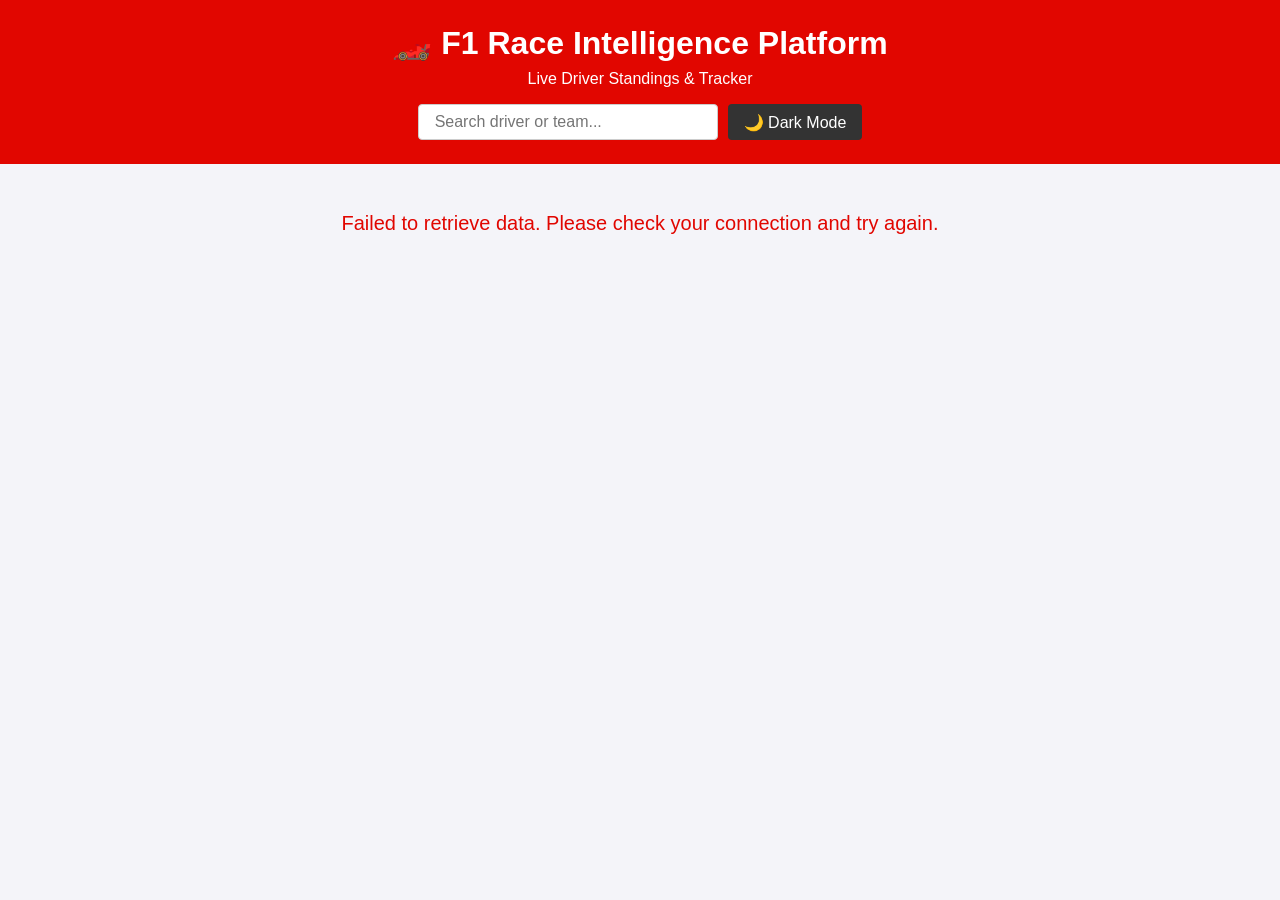
==== index.html @ 7525f273 "Milestone 2 and 3: API integration, search, and dark mode features" ====
<!DOCTYPE html>
<html lang="en">
<head>
    <meta charset="UTF-8">
    <meta name="viewport" content="width=device-width, initial-scale=1.0">
    <title>F1 Race Intelligence Platform - Milestone 2</title>
    <link rel="stylesheet" href="src/style.css">
</head>
<body>
    <header>
        <h1>🏎️ F1 Race Intelligence Platform</h1>
        <p>Live Driver Standings & Tracker</p>
        
        <!-- Added Controls UI -->
        <div class="controls-container">
            <input type="text" id="search-input" class="search-bar" placeholder="Search driver or team...">
            <button id="theme-toggle" class="btn theme-btn">🌙 Dark Mode</button>
        </div>
    </header>

    <main>
        <!-- Loading State Indicator -->
        <div id="loading" class="status-message">
            Fetching live F1 driver standings... 🏁
        </div>

        <!-- Error State Indicator -->
        <div id="error" class="status-message error hidden">
            Failed to retrieve data. Please check your connection and try again.
        </div>

        <!-- Dashboard Content Grid -->
        <div id="standings-container" class="dashboard hidden">
            <!-- Cards will be dynamically injected here via JS -->
        </div>
    </main>

    <script src="src/app.js"></script>
</body>
</html>
---- src/style.css ----
/* Basic UI Setup (No complex frameworks, pure CSS) */
:root {
    --bg-color: #f4f4f9;
    --text-color: #2c3e50;
    --accent-red: #e10600; /* F1 Red */
    --card-bg: #ffffff;
}

* {
    box-sizing: border-box;
    margin: 0;
    padding: 0;
    font-family: Arial, sans-serif;
}

body {
    background-color: var(--bg-color);
    color: var(--text-color);
}

header {
    background-color: var(--accent-red);
    color: white;
    padding: 1.5rem;
    text-align: center;
}

header h1 {
    font-size: 2rem;
    margin-bottom: 0.5rem;
}

header p {
    font-weight: 300;
}

main {
    max-width: 1200px;
    margin: 2rem auto;
    padding: 0 1rem;
}

/* Status Messages */
.status-message {
    text-align: center;
    font-size: 1.25rem;
    margin-top: 3rem;
    color: var(--text-color);
}

.status-message.error {
    color: var(--accent-red);
}

.hidden {
    display: none !important;
}

/* Dashboard Grid Component */
.dashboard {
    display: grid;
    grid-template-columns: repeat(auto-fill, minmax(280px, 1fr));
    gap: 1.5rem;
}

/* Driver Card */
.driver-card {
    background-color: var(--card-bg);
    border-radius: 8px;
    padding: 1.5rem;
    box-shadow: 0 4px 6px rgba(0, 0, 0, 0.1);
    transition: transform 0.2s ease-in-out;
    border-top: 4px solid var(--accent-red);
}

.driver-card:hover {
    transform: translateY(-5px);
}

.driver-card h2 {
    font-size: 1.5rem;
    margin-bottom: 10px;
}

.driver-info {
    margin-bottom: 5px;
    font-size: 1rem;
    color: #555;
}

.driver-info strong {
    color: var(--text-color);
}

.points-badge {
    background-color: var(--text-color);
    color: white;
    padding: 0.3rem 0.6rem;
    border-radius: 4px;
    font-size: 0.9rem;
    font-weight: bold;
    display: inline-block;
    margin-top: 10px;
}

/* --- New UI Controls --- */
.controls-container {
    margin-top: 1rem;
    display: flex;
    justify-content: center;
    gap: 10px;
    flex-wrap: wrap;
}

.search-bar {
    padding: 0.5rem 1rem;
    border: 1px solid #ccc;
    border-radius: 4px;
    font-size: 1rem;
    width: 100%;
    max-width: 300px;
}

.btn {
    padding: 0.5rem 1rem;
    background-color: #333;
    color: white;
    border: none;
    border-radius: 4px;
    cursor: pointer;
    font-size: 1rem;
    transition: background-color 0.2s;
}

.btn:hover {
    background-color: #555;
}

/* --- Dark Mode Feature --- */
.dark-mode {
    --bg-color: #121212;
    --text-color: #ffffff;
    --card-bg: #1e1e1e;
}

.dark-mode .driver-card {
    border-color: #333;
    border-top: 4px solid var(--accent-red);
}

.dark-mode .driver-info {
    color: #bbb;
}

.dark-mode .search-bar {
    background-color: #333;
    color: white;
    border-color: #555;
}
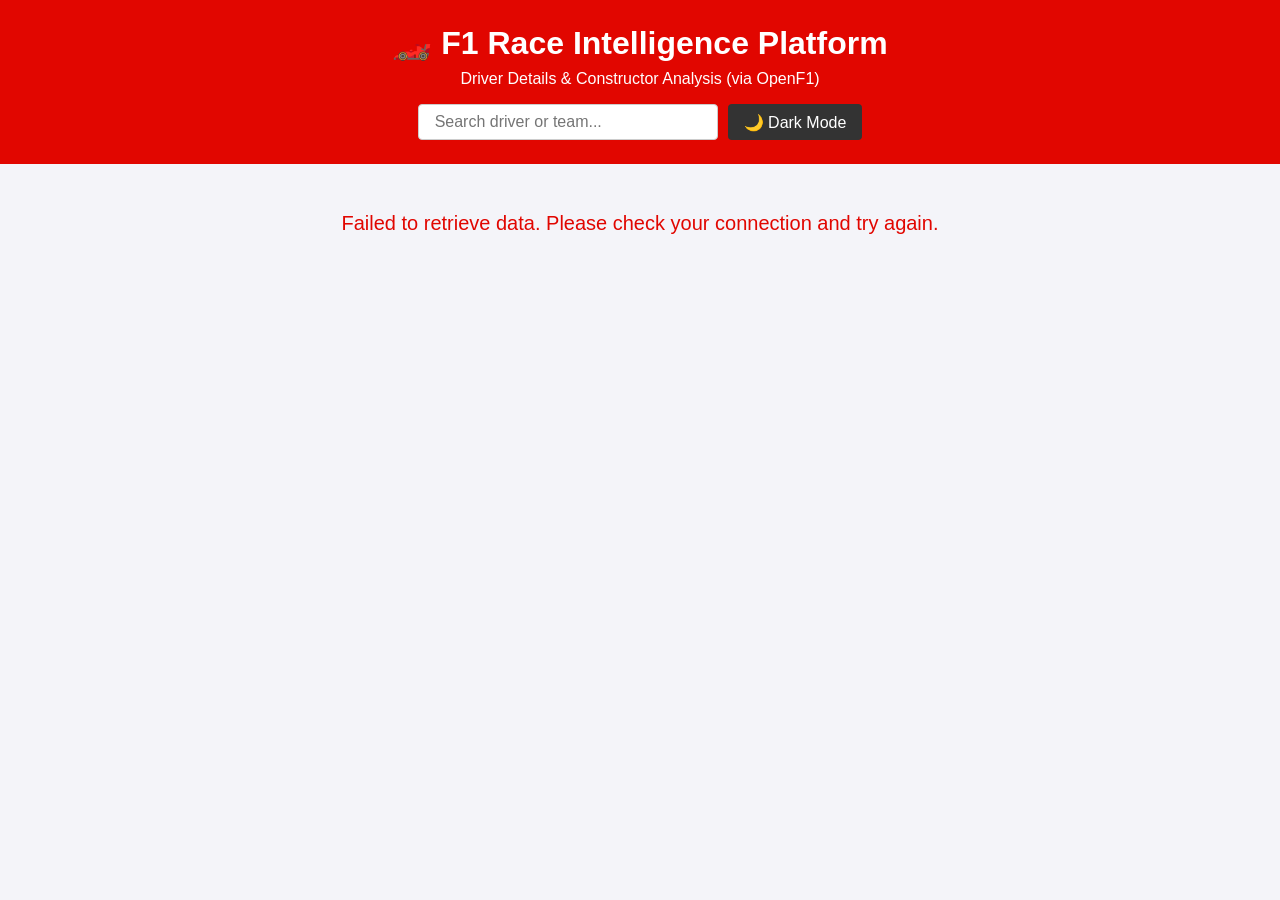
==== commit 862e1aff: "Update HTML text headers" ====
--- a/index.html
+++ b/index.html
@@ -9,7 +9,7 @@
 <body>
     <header>
         <h1>🏎️ F1 Race Intelligence Platform</h1>
-        <p>Live Driver Standings & Tracker</p>
+        <p>Driver Details & Constructor Analysis (via OpenF1)</p>
         
         <!-- Added Controls UI -->
         <div class="controls-container">
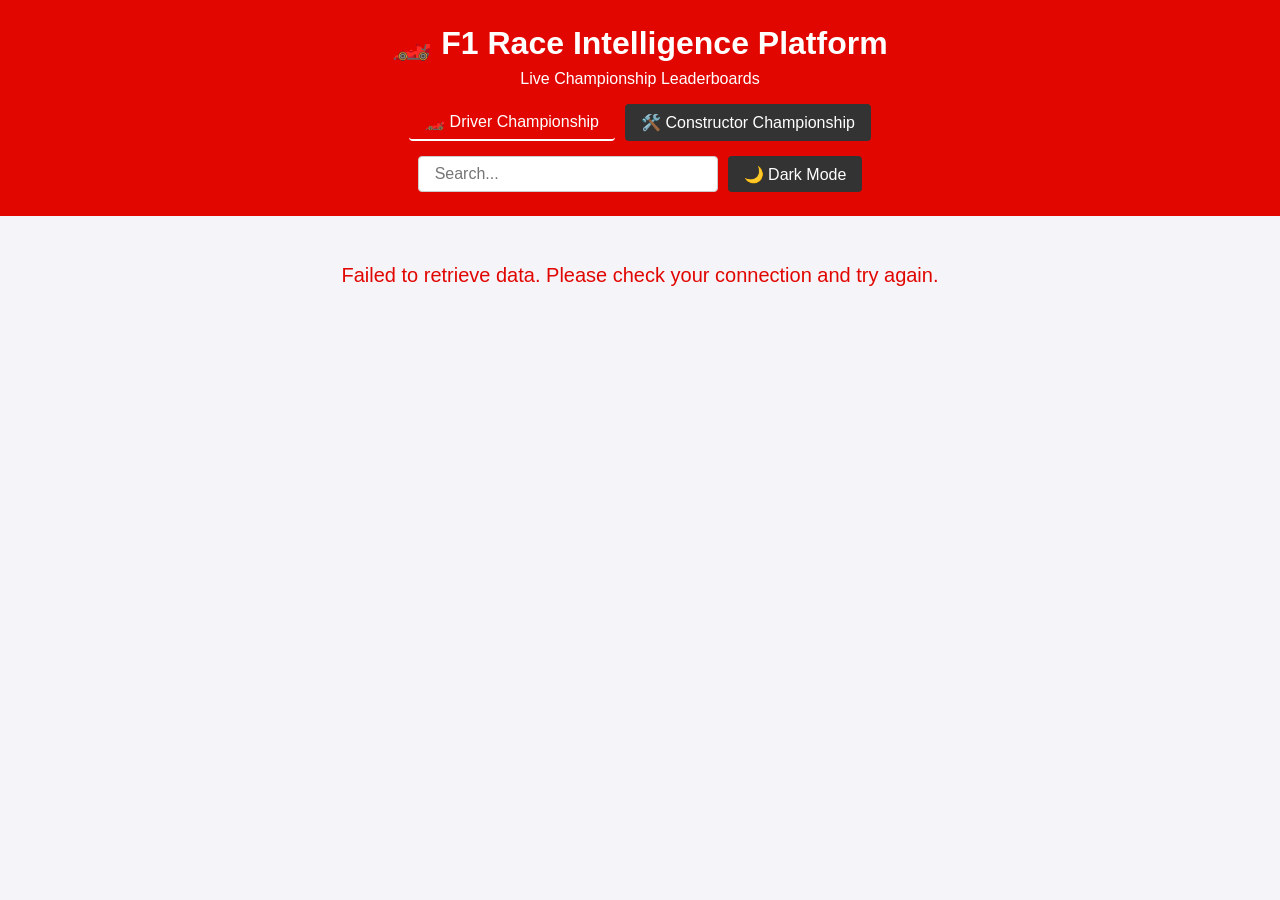
==== commit eb3f369d: "Feat: Add multi-page championship leaderboards and fix dark mode btn" ====
--- a/index.html
+++ b/index.html
@@ -3,17 +3,22 @@
 <head>
     <meta charset="UTF-8">
     <meta name="viewport" content="width=device-width, initial-scale=1.0">
-    <title>F1 Race Intelligence Platform - Milestone 2</title>
+    <title>F1 Race Intelligence - Championships</title>
     <link rel="stylesheet" href="src/style.css">
 </head>
 <body>
     <header>
         <h1>🏎️ F1 Race Intelligence Platform</h1>
-        <p>Driver Details & Constructor Analysis (via OpenF1)</p>
+        <p>Live Championship Leaderboards</p>
         
-        <!-- Added Controls UI -->
+        <!-- Controls UI -->
         <div class="controls-container">
-            <input type="text" id="search-input" class="search-bar" placeholder="Search driver or team...">
+            <button id="tab-drivers" class="btn active-tab">🏎️ Driver Championship</button>
+            <button id="tab-constructors" class="btn">🛠️ Constructor Championship</button>
+        </div>
+
+        <div class="controls-container" style="margin-top: 15px;">
+            <input type="text" id="search-input" class="search-bar" placeholder="Search...">
             <button id="theme-toggle" class="btn theme-btn">🌙 Dark Mode</button>
         </div>
     </header>
@@ -21,7 +26,7 @@
     <main>
         <!-- Loading State Indicator -->
         <div id="loading" class="status-message">
-            Fetching live F1 driver standings... 🏁
+            Fetching championship data... 🏁
         </div>
 
         <!-- Error State Indicator -->
--- a/src/style.css
+++ b/src/style.css
@@ -157,3 +157,18 @@
     color: white;
     border-color: #555;
 }
+
+/* Active Tab Styles */
+.active-tab {
+    background-color: var(--accent-red);
+    color: white;
+    border-bottom: 2px solid white;
+}
+
+.dark-mode .btn {
+    color: white; /* Fixes dark mode button text color */
+}
+
+.dark-mode .active-tab {
+    background-color: #ff3333;
+}
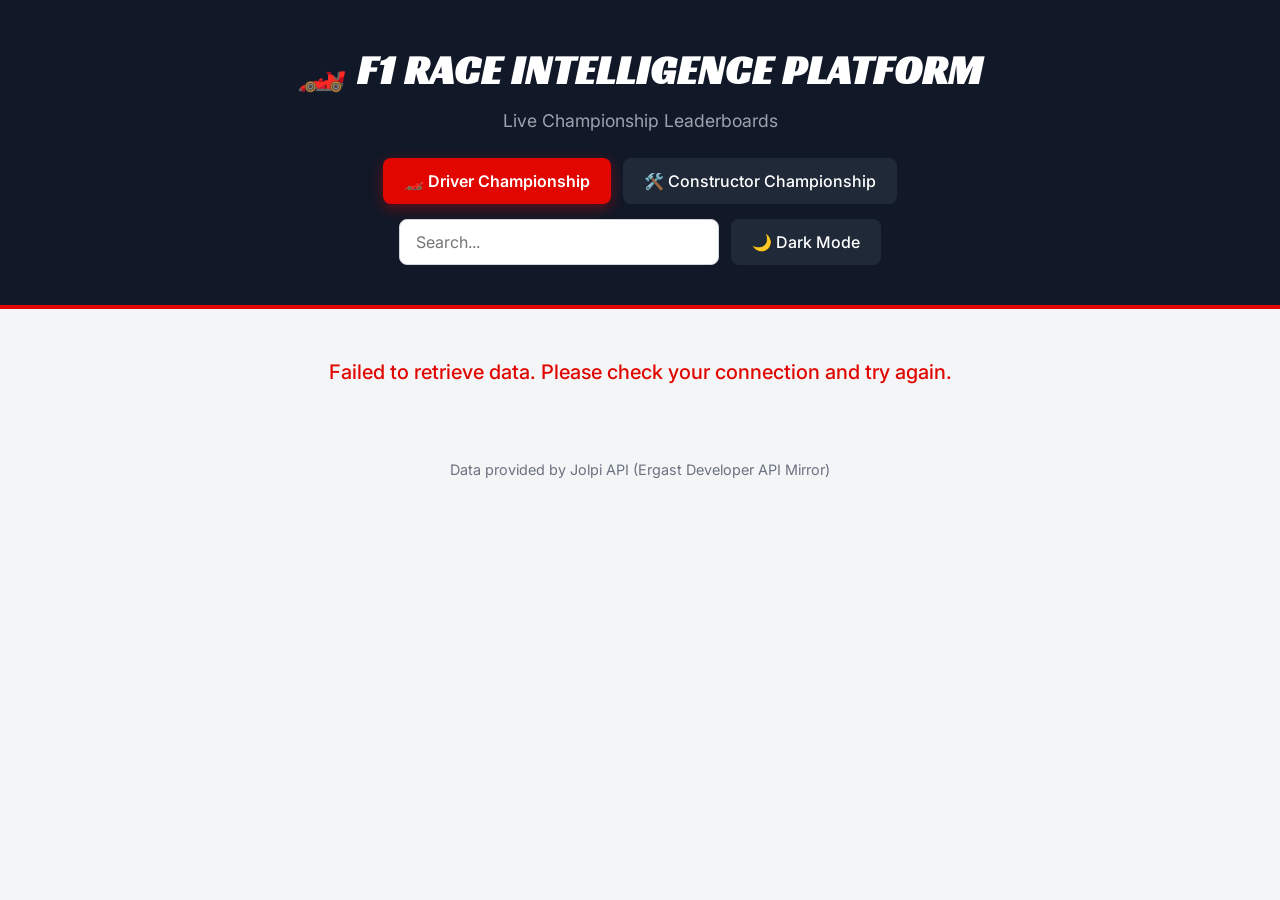
==== commit c6c70c69: "style: beautify UI, add modern fonts, and refine CSS structure" ====
--- a/index.html
+++ b/index.html
@@ -4,14 +4,17 @@
     <meta charset="UTF-8">
     <meta name="viewport" content="width=device-width, initial-scale=1.0">
     <title>F1 Race Intelligence - Championships</title>
+    <!-- Google Fonts: Inter and Racing Sans One -->
+    <link rel="preconnect" href="https://fonts.googleapis.com">
+    <link rel="preconnect" href="https://fonts.gstatic.com" crossorigin>
+    <link href="https://fonts.googleapis.com/css2?family=Inter:wght@400;500;600;700&family=Racing+Sans+One&display=swap" rel="stylesheet">
     <link rel="stylesheet" href="src/style.css">
 </head>
 <body>
     <header>
         <h1>🏎️ F1 Race Intelligence Platform</h1>
         <p>Live Championship Leaderboards</p>
-        
-        <!-- Controls UI -->
+
         <div class="controls-container">
             <button id="tab-drivers" class="btn active-tab">🏎️ Driver Championship</button>
             <button id="tab-constructors" class="btn">🛠️ Constructor Championship</button>
@@ -24,21 +27,23 @@
     </header>
 
     <main>
-        <!-- Loading State Indicator -->
+        
         <div id="loading" class="status-message">
             Fetching championship data... 🏁
         </div>
 
-        <!-- Error State Indicator -->
         <div id="error" class="status-message error hidden">
             Failed to retrieve data. Please check your connection and try again.
         </div>
 
-        <!-- Dashboard Content Grid -->
         <div id="standings-container" class="dashboard hidden">
-            <!-- Cards will be dynamically injected here via JS -->
+            
         </div>
     </main>
+
+    <footer>
+        <p>Data provided by Jolpi API (Ergast Developer API Mirror)</p>
+    </footer>
 
     <script src="src/app.js"></script>
 </body>
--- a/src/style.css
+++ b/src/style.css
@@ -1,174 +1,228 @@
-/* Basic UI Setup (No complex frameworks, pure CSS) */
 :root {
-    --bg-color: #f4f4f9;
-    --text-color: #2c3e50;
+    --bg-color: #f4f5f7;
+    --text-color: #111827;
     --accent-red: #e10600; /* F1 Red */
     --card-bg: #ffffff;
+    --card-border: #e5e7eb;
+    --btn-bg: #1f2937;
+    --btn-hover: #374151;
+    --btn-text: #ffffff;
+    --input-bg: #ffffff;
+    --input-border: #d1d5db;
+    --transition-speed: 0.3s;
+}
+
+.dark-mode {
+    --bg-color: #111827;
+    --text-color: #f9fafb;
+    --accent-red: #e10600;
+    --card-bg: #1f2937;
+    --card-border: #374151;
+    --btn-bg: #374151;
+    --btn-hover: #4b5563;
+    --btn-text: #ffffff;
+    --input-bg: #1f2937;
+    --input-border: #4b5563;
 }
 
 * {
     box-sizing: border-box;
     margin: 0;
     padding: 0;
-    font-family: Arial, sans-serif;
 }
 
 body {
     background-color: var(--bg-color);
     color: var(--text-color);
-}
-
+    font-family: 'Inter', sans-serif;
+    transition: background-color var(--transition-speed), color var(--transition-speed);
+    line-height: 1.5;
+}
+
+h1, h2, h3 {
+    font-family: 'Racing Sans One', sans-serif;
+    letter-spacing: 1px;
+}
+
+/* Header */
 header {
+    background-color: #111827;
+    color: #ffffff;
+    padding: 2.5rem 1rem;
+    text-align: center;
+    border-bottom: 4px solid var(--accent-red);
+    position: relative;
+}
+
+header h1 {
+    font-size: 2.5rem;
+    margin-bottom: 0.5rem;
+    text-transform: uppercase;
+}
+
+header p {
+    font-weight: 400;
+    color: #9ca3af;
+    font-size: 1.1rem;
+    margin-bottom: 1.5rem;
+}
+
+/* Controls */
+.controls-container {
+    display: flex;
+    justify-content: center;
+    align-items: center;
+    gap: 12px;
+    flex-wrap: wrap;
+    margin-top: 1rem;
+}
+
+.search-bar {
+    padding: 0.75rem 1rem;
+    border: 1px solid var(--input-border);
+    border-radius: 8px;
+    font-size: 1rem;
+    width: 100%;
+    max-width: 320px;
+    background-color: var(--input-bg);
+    color: var(--text-color);
+    outline: none;
+    transition: border-color var(--transition-speed);
+    font-family: 'Inter', sans-serif;
+}
+
+.search-bar:focus {
+    border-color: var(--accent-red);
+}
+
+.btn {
+    padding: 0.75rem 1.25rem;
+    background-color: var(--btn-bg);
+    color: var(--btn-text);
+    border: 1px solid transparent;
+    border-radius: 8px;
+    cursor: pointer;
+    font-size: 1rem;
+    font-weight: 500;
+    transition: all var(--transition-speed);
+    font-family: 'Inter', sans-serif;
+    text-decoration: none;
+    display: inline-flex;
+    align-items: center;
+    justify-content: center;
+}
+
+.btn:hover {
+    background-color: var(--btn-hover);
+    transform: translateY(-2px);
+}
+
+.active-tab {
+    background-color: var(--accent-red);
+    font-weight: 600;
+    box-shadow: 0 4px 14px rgba(225, 6, 0, 0.4);
+}
+
+.active-tab:hover {
+    background-color: #ff1a1a;
+}
+
+/* Main Layout */
+main {
+    max-width: 1280px;
+    margin: 2.5rem auto;
+    padding: 0 1.5rem;
+}
+
+/* Dashboard Grid */
+.dashboard {
+    display: grid;
+    grid-template-columns: repeat(auto-fill, minmax(300px, 1fr));
+    gap: 1.5rem;
+}
+
+/* Driver/Constructor Cards */
+.driver-card {
+    background-color: var(--card-bg);
+    border-radius: 12px;
+    padding: 1.5rem;
+    box-shadow: 0 4px 6px -1px rgba(0, 0, 0, 0.05), 0 2px 4px -1px rgba(0, 0, 0, 0.03);
+    transition: transform 0.2s, box-shadow 0.2s;
+    border: 1px solid var(--card-border);
+    border-top: 4px solid var(--accent-red);
+    display: flex;
+    flex-direction: column;
+}
+
+.driver-card:hover {
+    transform: translateY(-4px);
+    box-shadow: 0 10px 15px -3px rgba(0, 0, 0, 0.1), 0 4px 6px -2px rgba(0, 0, 0, 0.05);
+}
+
+.driver-card h2 {
+    font-size: 1.5rem;
+    margin-bottom: 0.75rem;
+    color: var(--text-color);
+}
+
+.driver-info {
+    margin-bottom: 0.5rem;
+    font-size: 0.95rem;
+    color: #6b7280;
+}
+
+.dark-mode .driver-info {
+    color: #9ca3af;
+}
+
+.driver-info strong {
+    color: var(--text-color);
+}
+
+/* Badges and tags */
+.points-badge {
+    background-color: var(--text-color);
+    color: var(--bg-color);
+    padding: 0.4rem 0.8rem;
+    border-radius: 6px;
+    font-size: 1rem;
+    font-weight: 700;
+    display: inline-block;
+    font-family: 'Racing Sans One', sans-serif;
+    letter-spacing: 0.5px;
+}
+
+.dark-mode .points-badge {
     background-color: var(--accent-red);
     color: white;
-    padding: 1.5rem;
-    text-align: center;
-}
-
-header h1 {
-    font-size: 2rem;
-    margin-bottom: 0.5rem;
-}
-
-header p {
-    font-weight: 300;
-}
-
-main {
-    max-width: 1200px;
-    margin: 2rem auto;
-    padding: 0 1rem;
-}
-
-/* Status Messages */
+}
+
+/* Utilities */
+.hidden {
+    display: none !important;
+}
+
 .status-message {
     text-align: center;
     font-size: 1.25rem;
     margin-top: 3rem;
     color: var(--text-color);
+    font-weight: 500;
 }
 
 .status-message.error {
     color: var(--accent-red);
 }
 
-.hidden {
-    display: none !important;
-}
-
-/* Dashboard Grid Component */
-.dashboard {
-    display: grid;
-    grid-template-columns: repeat(auto-fill, minmax(280px, 1fr));
-    gap: 1.5rem;
-}
-
-/* Driver Card */
-.driver-card {
-    background-color: var(--card-bg);
-    border-radius: 8px;
-    padding: 1.5rem;
-    box-shadow: 0 4px 6px rgba(0, 0, 0, 0.1);
-    transition: transform 0.2s ease-in-out;
-    border-top: 4px solid var(--accent-red);
-}
-
-.driver-card:hover {
-    transform: translateY(-5px);
-}
-
-.driver-card h2 {
-    font-size: 1.5rem;
-    margin-bottom: 10px;
-}
-
-.driver-info {
-    margin-bottom: 5px;
-    font-size: 1rem;
-    color: #555;
-}
-
-.driver-info strong {
-    color: var(--text-color);
-}
-
-.points-badge {
-    background-color: var(--text-color);
-    color: white;
-    padding: 0.3rem 0.6rem;
-    border-radius: 4px;
+/* Footer */
+footer {
+    text-align: center;
+    padding: 2rem;
+    color: #6b7280;
     font-size: 0.9rem;
-    font-weight: bold;
-    display: inline-block;
-    margin-top: 10px;
-}
-
-/* --- New UI Controls --- */
-.controls-container {
-    margin-top: 1rem;
-    display: flex;
-    justify-content: center;
-    gap: 10px;
-    flex-wrap: wrap;
-}
-
-.search-bar {
-    padding: 0.5rem 1rem;
-    border: 1px solid #ccc;
-    border-radius: 4px;
-    font-size: 1rem;
-    width: 100%;
-    max-width: 300px;
-}
-
-.btn {
-    padding: 0.5rem 1rem;
-    background-color: #333;
-    color: white;
-    border: none;
-    border-radius: 4px;
-    cursor: pointer;
-    font-size: 1rem;
-    transition: background-color 0.2s;
-}
-
-.btn:hover {
-    background-color: #555;
-}
-
-/* --- Dark Mode Feature --- */
-.dark-mode {
-    --bg-color: #121212;
-    --text-color: #ffffff;
-    --card-bg: #1e1e1e;
-}
-
-.dark-mode .driver-card {
-    border-color: #333;
-    border-top: 4px solid var(--accent-red);
-}
-
-.dark-mode .driver-info {
-    color: #bbb;
-}
-
-.dark-mode .search-bar {
-    background-color: #333;
-    color: white;
-    border-color: #555;
-}
-
-/* Active Tab Styles */
-.active-tab {
-    background-color: var(--accent-red);
-    color: white;
-    border-bottom: 2px solid white;
-}
-
-.dark-mode .btn {
-    color: white; /* Fixes dark mode button text color */
-}
-
-.dark-mode .active-tab {
-    background-color: #ff3333;
-}
+    margin-top: 2rem;
+}
+
+.dark-mode footer {
+    color: #9ca3af;
+}
